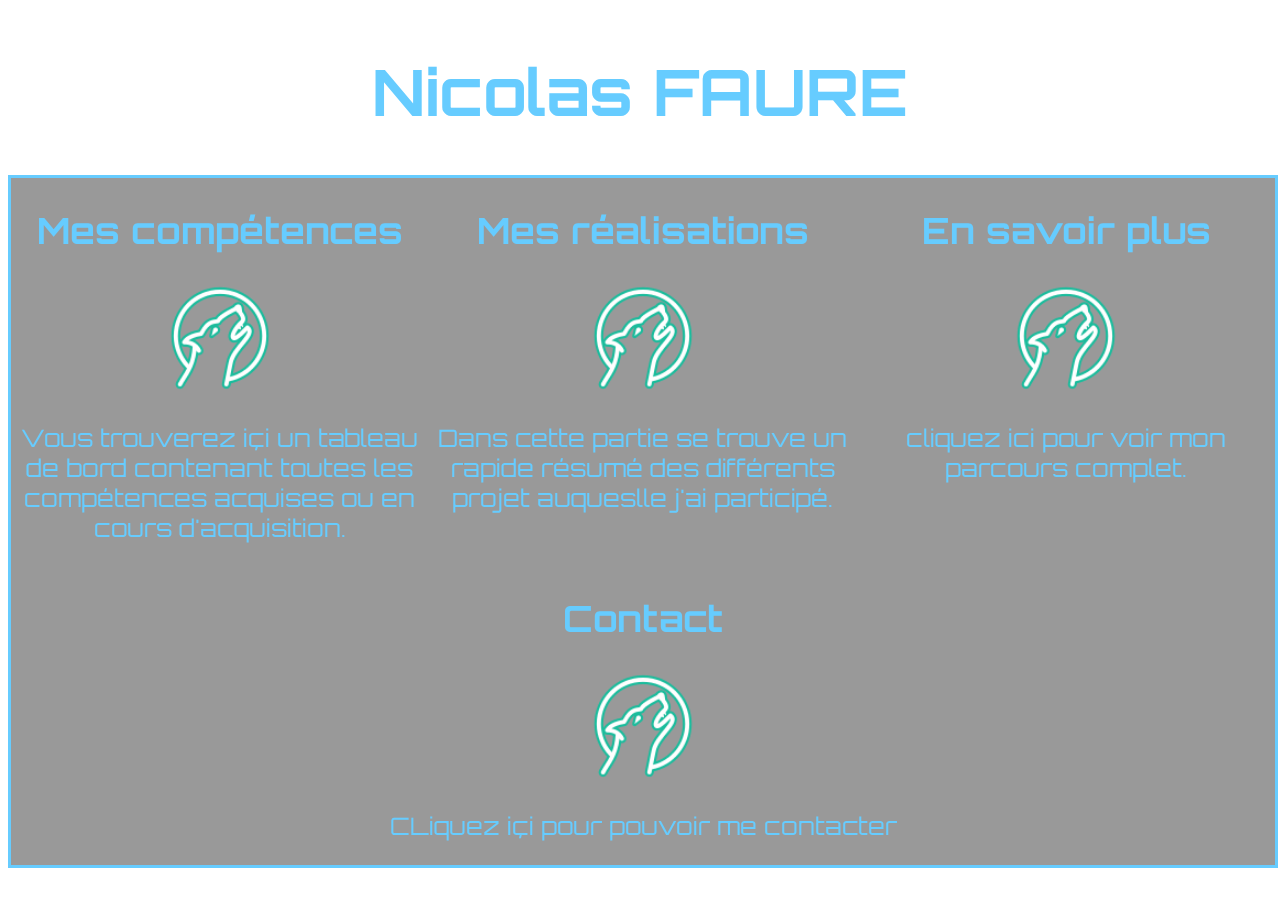
==== index.html @ f143a687 "version 2" ====
<!DOCTYPE html>
<html lang="fr" dir="ltr">
<head>
  <meta charset="utf-8"/>
  <title>Nicolas FAURE</title>
  <link rel="stylesheet" href="CSS/cv.css"/>
  <link href="https://fonts.googleapis.com/css?family=Orbitron" rel="stylesheet">
</head>
<body>
  <video id="video" autoplay="" mute="" loop="">
<source src="Image/galaxie.mp4" type="video/mp4">
  Désolé, votre navigateur ne parvient pas à afficher la vidéo de fond.
  </video>
  <header>
    <h1>Nicolas FAURE</h1>
  </header>
  <br>
  <nav>
    <div class="menu">
      <div class="competence">
        <h2>Mes compétences</h2>
        <p>
          <a href="competence.html">
            <img src="Image/icons8-werewolf-filled-100.png" alt="wolf" class="wolf"></a>
          </p>
          <p class="texte-droite">
            Vous trouverez içi un tableau de bord contenant toutes les compétences acquises ou en cours d'acquisition.</p>
          </div>
          <div class="realisations">
            <h2>Mes réalisations</h2>
            <p><a href="realisation.html"><img src="Image/icons8-werewolf-filled-100.png" alt="wolf" class="wolf"></a></p>
            <p class="texte-centre">Dans cette partie se trouve un rapide résumé des différents projet auqueslle j'ai participé.</p>
          </div>
          <div class="en-savoir-plus">
            <h2>En savoir plus</h2>
            <p><a href="en-savoir-plus.html"><img src="Image/icons8-werewolf-filled-100.png" alt="wolf" class="wolf"></a></p>
            <p class="texte-gauche"> cliquez ici pour voir mon parcours complet.</p>
          </div>
          <div class="contact">
            <h2>Contact</h2>
            <p><a href="contact.html"><img src="Image/icons8-werewolf-filled-100.png" alt="wolf" class="wolf"></a></p>
            <p class="texte-gauche">CLiquez içi pour pouvoir me contacter </p>
          </div>
        </div>
      </nav>
    </body>
    </html>
---- CSS/cv.css ----
video#video{
  position: fixed; right: 0; bottom: 0;
  min-width: 100%; min-height: 100%;
  width: auto; height: auto; z-index: -100;
}
body{
  background-image: url(/home/nicolasf/Documents/Website/CV/Image/nasa-89125-unsplash.jpg);
background-size: 100%;
font-family: 'Orbitron', sans-serif;
color: #66CCFF

}
.adresse{
  font-size: 1.5em;
}
h1{
  text-align: center;
  font-size: 4.0em;
}
header{
 display: inline-block;
 width: 100%;
 height: 10%;
 border: 4px  #66CCFF;
}
ul{
  list-style-type: none;
}
nav{
  margin-left: auto;
  text-align: center;
  display: inline-block;
  width: 100%;
  height: 100%;
  border: 3px solid #66CCFF;
  background-color: rgba(0,0,0,0.4)
}
.competence{
  font-size: 1.5em;
  text-align: center;
  float: left;
  width: 33%;
  display: block;
  height: 100%;
  border:2px ;
}
.realisations{
  font-size: 1.5em;
  text-align: center;
  float: left;
  width: 34%;
  display: block;
  height: 50%;
  border: 2px;
}
.en-savoir-plus{
  font-size: 1.5em;
  text-align: center;
  float: left;
  width: 33%;
  display: block;
  height: 50%;
  border: 2px;
  }
.wolf{
width: 110px;
height: 110px;
}
.contact{
  font-size: 1.5em;
  text-align: center;
  float: left;
  width: 100%;
  display: block;
  height: 100
  border: 2px;
}
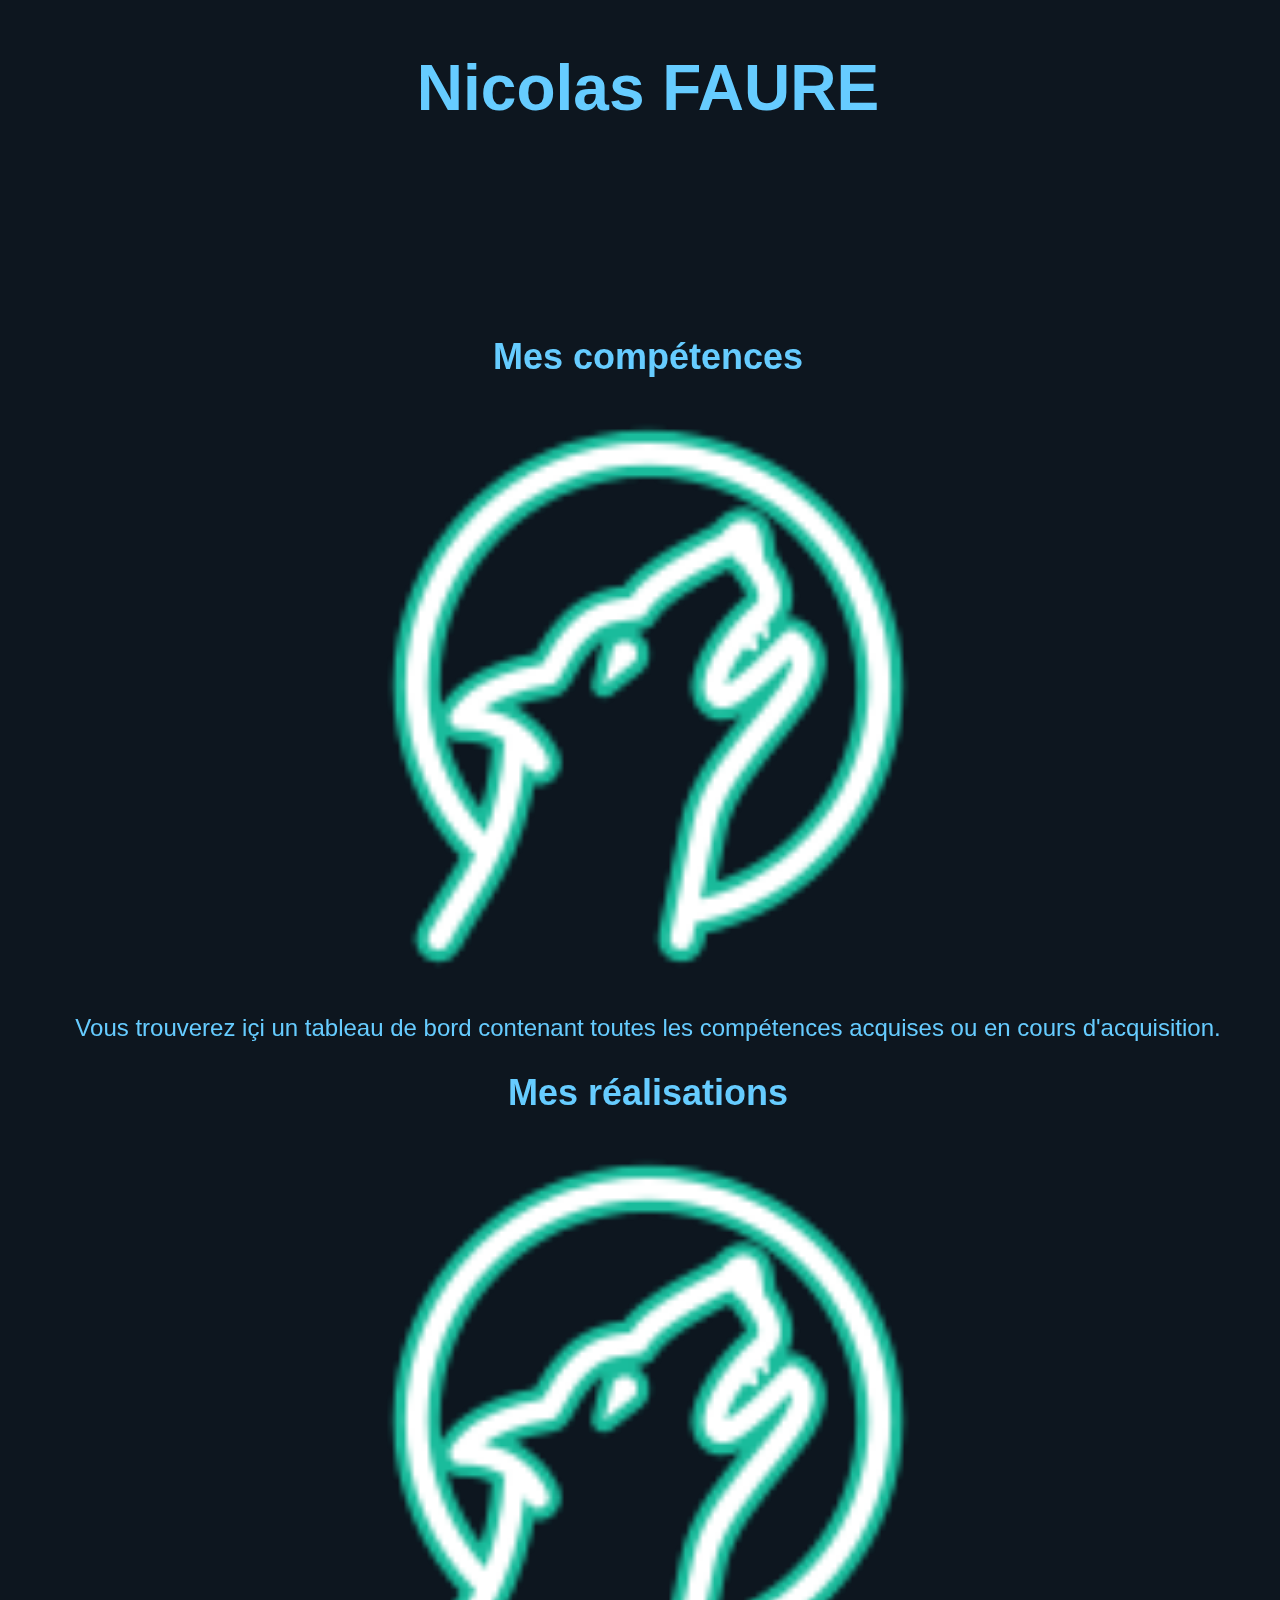
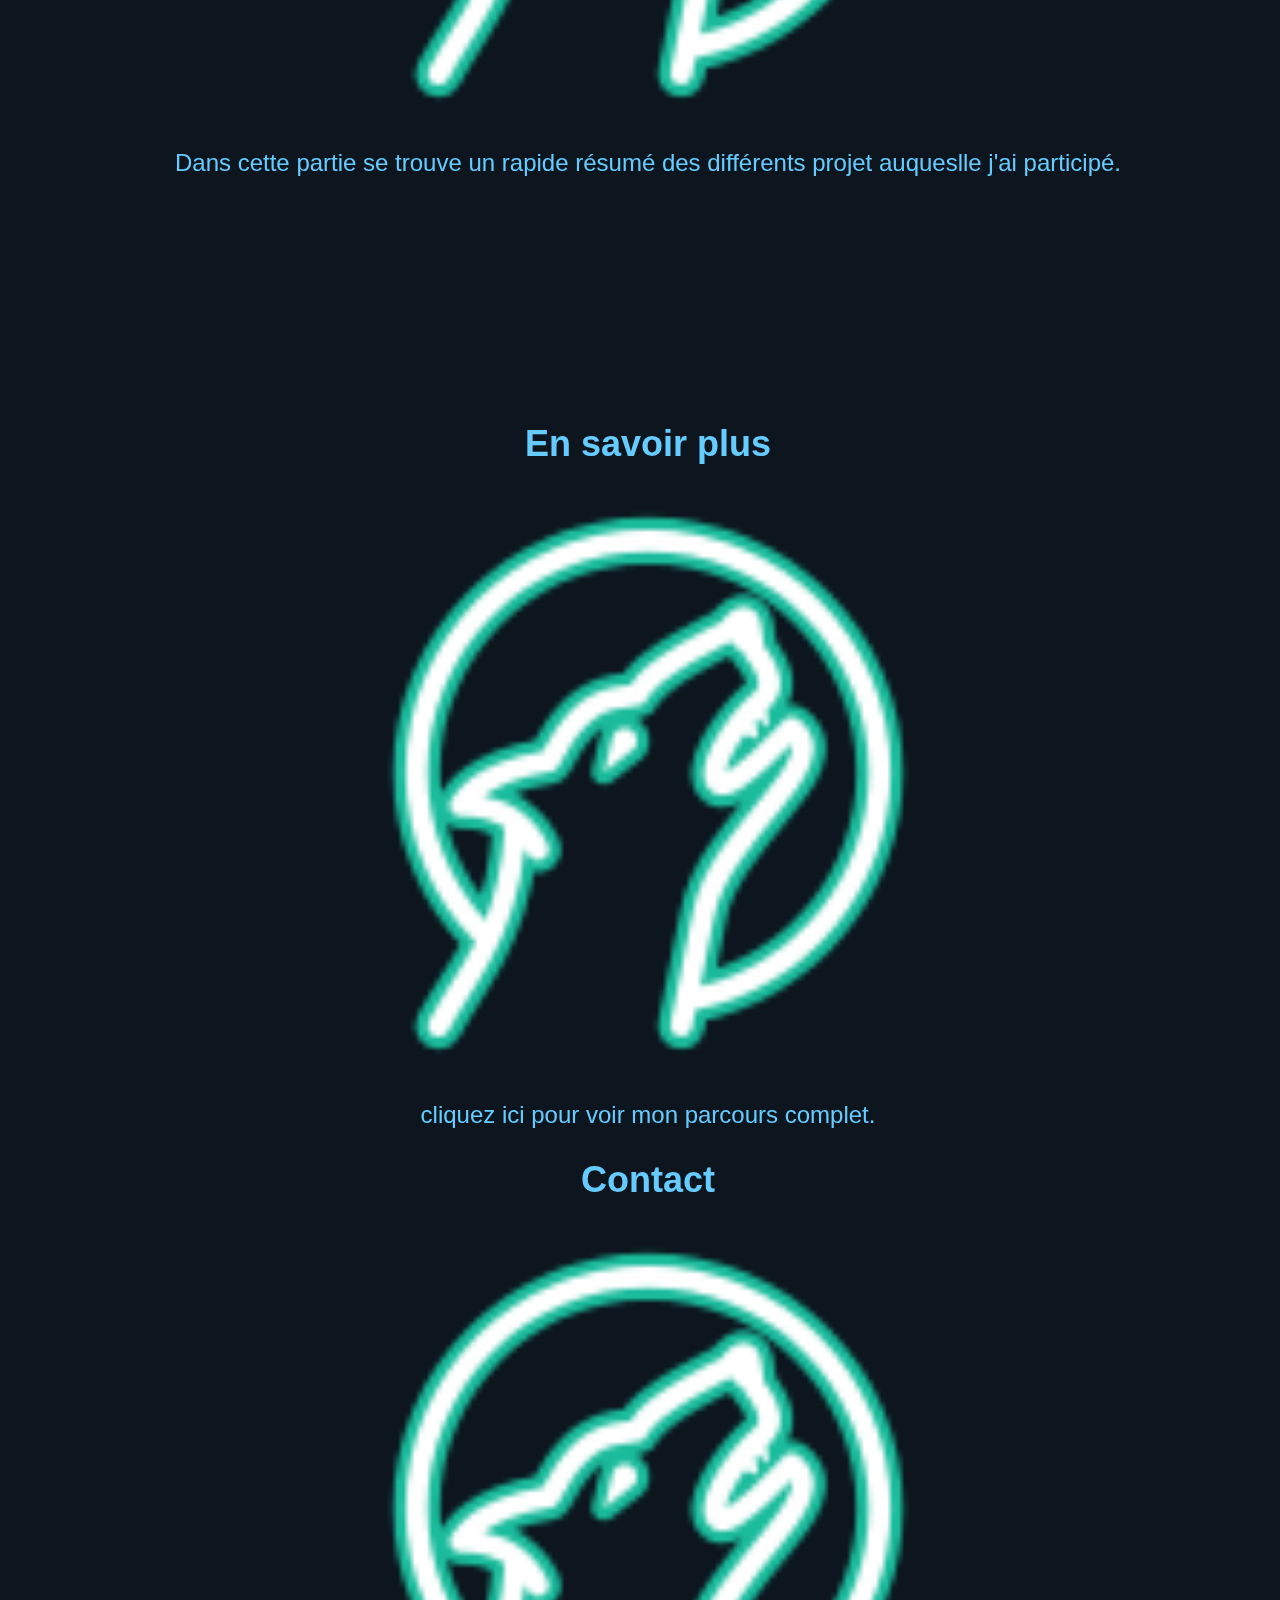
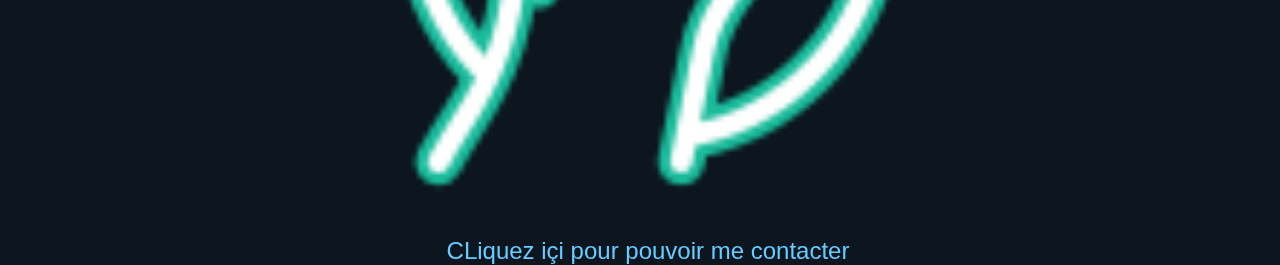
==== commit d0620440: "CV responsive" ====
--- a/index.html
+++ b/index.html
@@ -1,47 +1,52 @@
 <!DOCTYPE html>
 <html lang="fr" dir="ltr">
 <head>
-  <meta charset="utf-8"/>
-  <title>Nicolas FAURE</title>
-  <link rel="stylesheet" href="CSS/cv.css"/>
-  <link href="https://fonts.googleapis.com/css?family=Orbitron" rel="stylesheet">
+  <meta charset="utf-8">
+  <title>NICOLAS FAURE</title>
+  <link rel="stylesheet" href="https://stackpath.bootstrapcdn.com/bootstrap/4.2.1/css/bootstrap.min.css" integrity="sha384-GJzZqFGwb1QTTN6wy59ffF1BuGJpLSa9DkKMp0DgiMDm4iYMj70gZWKYbI706tWS" crossorigin="anonymous">
+  <script src="https://code.jquery.com/jquery-3.3.1.slim.min.js" integrity="sha384-q8i/X+965DzO0rT7abK41JStQIAqVgRVzpbzo5smXKp4YfRvH+8abtTE1Pi6jizo" crossorigin="anonymous"></script>
+  <script src="https://cdnjs.cloudflare.com/ajax/libs/popper.js/1.14.6/umd/popper.min.js" integrity="sha384-wHAiFfRlMFy6i5SRaxvfOCifBUQy1xHdJ/yoi7FRNXMRBu5WHdZYu1hA6ZOblgut" crossorigin="anonymous"></script>
+  <script src="https://stackpath.bootstrapcdn.com/bootstrap/4.2.1/js/bootstrap.min.js" integrity="sha384-B0UglyR+jN6CkvvICOB2joaf5I4l3gm9GU6Hc1og6Ls7i6U/mkkaduKaBhlAXv9k" crossorigin="anonymous"></script>
+  <link rel="stylesheet" href="CSS/cv-responsive.css">
 </head>
 <body>
-  <video id="video" autoplay="" mute="" loop="">
-<source src="Image/galaxie.mp4" type="video/mp4">
-  Désolé, votre navigateur ne parvient pas à afficher la vidéo de fond.
-  </video>
-  <header>
-    <h1>Nicolas FAURE</h1>
-  </header>
-  <br>
-  <nav>
-    <div class="menu">
-      <div class="competence">
-        <h2>Mes compétences</h2>
-        <p>
-          <a href="competence.html">
-            <img src="Image/icons8-werewolf-filled-100.png" alt="wolf" class="wolf"></a>
-          </p>
-          <p class="texte-droite">
-            Vous trouverez içi un tableau de bord contenant toutes les compétences acquises ou en cours d'acquisition.</p>
+  <body>
+    <video id="video" autoplay="" mute="" loop="">
+      <source src="Image/galaxie.mp4" type="video/mp4">
+        Désolé, votre navigateur ne parvient pas à afficher la vidéo de fond.
+      </video>
+      <header>
+        <h1>Nicolas FAURE</h1>
+      </header><div class="ligne1">
+      <div class="container menu">
+        <div class="row">
+          <div class="col-xs-12 col-sm-12 col-md-4 col-lg-4 competence">
+            <h2>Mes compétences</h2>
+            <p>
+              <a href="competence.html">
+                <img src="Image/icons8-werewolf-filled-100.png" alt="wolf" class="wolf"></a>
+              </p>
+              <p class="texte-droite">
+                Vous trouverez içi un tableau de bord contenant toutes les compétences acquises ou en cours d'acquisition.</p>
+              </div>
+              <div class="col-xs-12 col-sm-12 col-md-4 col-lg-4 realisations">
+                <h2>Mes réalisations</h2>
+                <p><a href="realisation.html"><img src="Image/icons8-werewolf-filled-100.png" alt="wolf" class="wolf"></a></p>
+                <p class="texte-centre">Dans cette partie se trouve un rapide résumé des différents projet auqueslle j'ai participé.</p>
+              </div>
+              <div class="col-xs-12 col-sm-12 col-md-4 col-lg-4 en-savoir-plus">
+                <h2>En savoir plus</h2>
+                <p><a href="en-savoir-plus.html"><img src="Image/icons8-werewolf-filled-100.png" alt="wolf" class="wolf"></a></p>
+                <p class="texte-gauche"> cliquez ici pour voir mon parcours complet.</p>
+              </div>
+              </div>
+              <div class="row">
+              <div class="col-xs-12 col-sm-12 offset-md-4 col-md-4 offset-lg-4 col-lg-4 contact">
+                <h2>Contact</h2>
+                <p><a href="contact.html"><img src="Image/icons8-werewolf-filled-100.png" alt="wolf" class="wolf"></a></p>
+                <p class="texte-gauche">CLiquez içi pour pouvoir me contacter </p>
+              </div>
+            </div>
           </div>
-          <div class="realisations">
-            <h2>Mes réalisations</h2>
-            <p><a href="realisation.html"><img src="Image/icons8-werewolf-filled-100.png" alt="wolf" class="wolf"></a></p>
-            <p class="texte-centre">Dans cette partie se trouve un rapide résumé des différents projet auqueslle j'ai participé.</p>
-          </div>
-          <div class="en-savoir-plus">
-            <h2>En savoir plus</h2>
-            <p><a href="en-savoir-plus.html"><img src="Image/icons8-werewolf-filled-100.png" alt="wolf" class="wolf"></a></p>
-            <p class="texte-gauche"> cliquez ici pour voir mon parcours complet.</p>
-          </div>
-          <div class="contact">
-            <h2>Contact</h2>
-            <p><a href="contact.html"><img src="Image/icons8-werewolf-filled-100.png" alt="wolf" class="wolf"></a></p>
-            <p class="texte-gauche">CLiquez içi pour pouvoir me contacter </p>
-          </div>
-        </div>
-      </nav>
-    </body>
-    </html>
+        </body>
+        </html>
--- a/CSS/cv-responsive.css
+++ b/CSS/cv-responsive.css
@@ -0,0 +1,64 @@
+video#video{
+  position: fixed; right: 0; bottom: 0;
+  min-width: 100%; min-height: 100%;
+  width: auto; height: auto; z-index: -100;
+}
+body{
+  background-image: url(/home/nicolasf/Documents/Website/CV/Image/nasa-89125-unsplash.jpg);
+background-size: 100%;
+font-family: 'Orbitron', sans-serif;
+color: #66CCFF
+}
+
+html,body{
+       width: 100%;
+	   height: 100%;
+}
+
+ body {
+     background: #0d161f;
+}
+h1{
+  text-align: center;
+  font-size: 4.0rem;
+}
+header{
+ display: inline-block;
+ width: 100%;
+ height: 10%;
+ border: 4px  #66CCFF;
+}
+ul{
+  list-style-type: none;
+}
+nav{
+  margin-left: auto;
+  text-align: center;
+  display: inline-block;
+  width: 100%;
+  height: 100%;
+  border: 3px solid #66CCFF;
+  background-color: rgba(0,0,0,0.4)
+}
+.competence{
+  font-size: 1.5rem;
+  text-align: center;
+  padding-top: 15%;
+}
+.realisations{
+  font-size: 1.5rem;
+  text-align: center;
+}
+.en-savoir-plus{
+  font-size: 1.5rem;
+  text-align: center;
+  padding-top: 15%;
+  }
+.wolf{
+width: 45%;
+height: 45%;
+}
+.contact{
+  font-size: 1.5rem;
+  text-align: center;
+}
